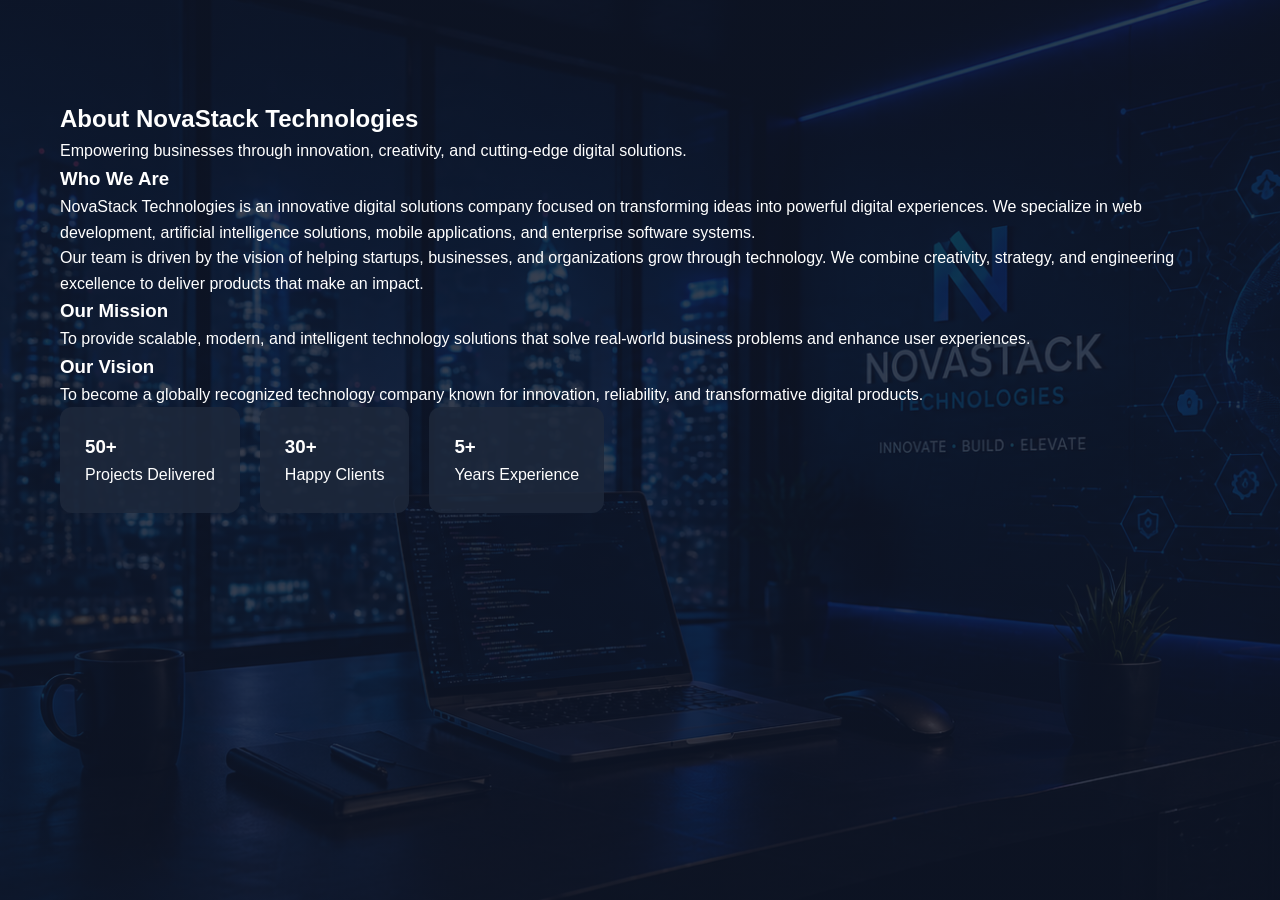
==== about/index.html @ 0c264953 "Initial commit - add my project" ====
<!DOCTYPE html>
<html lang="en">
<head>
    <meta charset="UTF-8">
    <meta name="viewport" content="width=device-width, initial-scale=1.0">
    <title>Document</title>
<link rel="stylesheet" href="/about/style.css">
</head>
<body>
<!-- About Page Section -->
<section id="about" class="about-page">
    <div class="about-header">
        <h2>About NovaStack Technologies</h2>
        <p>
            Empowering businesses through innovation,
            creativity, and cutting-edge digital solutions.
        </p>
    </div>

    <div class="about-content">
        <div class="about-text">
            <h3>Who We Are</h3>
            <p>
                NovaStack Technologies is an innovative digital solutions company
                focused on transforming ideas into powerful digital experiences.
                We specialize in web development, artificial intelligence solutions,
                mobile applications, and enterprise software systems.
            </p>

            <p>
                Our team is driven by the vision of helping startups,
                businesses, and organizations grow through technology.
                We combine creativity, strategy, and engineering excellence
                to deliver products that make an impact.
            </p>
        </div>

        <div class="about-text">
            <h3>Our Mission</h3>
            <p>
                To provide scalable, modern, and intelligent technology solutions
                that solve real-world business problems and enhance user experiences.
            </p>
        </div>

        <div class="about-text">
            <h3>Our Vision</h3>
            <p>
                To become a globally recognized technology company known for
                innovation, reliability, and transformative digital products.
            </p>
        </div>
    </div>

    <div class="stats-container">
        <div class="stat-box">
            <h3>50+</h3>
            <p>Projects Delivered</p>
        </div>

        <div class="stat-box">
            <h3>30+</h3>
            <p>Happy Clients</p>
        </div>

        <div class="stat-box">
            <h3>5+</h3>
            <p>Years Experience</p>
        </div>
    </div>
</section>    
<script src="../script.js"></script>
</body>
</html>
---- about/style.css ----
* {
    margin: 0;
    padding: 0;
    box-sizing: border-box;
}

body {
    font-family: Arial, sans-serif;
    color: white;
    line-height: 1.6;
    background:
        linear-gradient(rgba(15, 23, 42, 0.82),
                        rgba(15, 23, 42, 0.82)),
        url("../background.png");
    background-size: cover;
    background-position: center;
    background-attachment: fixed;
}
.navbar {
    display: flex;
    justify-content: space-between;
    padding: 25px 60px;
    background: rgba(17, 24, 39, 0.9);
}

.logo {
    color: #60a5fa;
}

.nav-links {
    display: flex;
    list-style: none;
    gap: 20px;
}

.nav-links a {
    color: white;
    text-decoration: none;
}

.about-page {
    padding: 100px 60px;
}

.about-card,
.stat-box {
    background: rgba(30, 41, 59, 0.85);
    padding: 25px;
    border-radius: 12px;
    margin-bottom: 20px;
}

.stats-container {
    display: flex;
    gap: 20px;
}

@media (max-width: 768px) {
    .stats-container {
        flex-direction: column;
    }
}
/* Responsive Design */
@media (max-width: 768px) {
    /* Navbar */
    .navbar {
        display: flex;
        flex-direction: column;
        align-items: center;
        padding: 15px 20px;
        gap: 10px;
    }

    .logo {
        font-size: 20px;
        text-align: center;
    }

    .nav-links {
        display: flex;
        flex-direction: row;
        justify-content: center;
        flex-wrap: wrap;
        gap: 12px;
        list-style: none;
        padding: 0;
    }

    .nav-links a {
        font-size: 14px;
    }

    /* Hero / Main section */
    .hero,
    .section,
    .about-page,
    .services-page,
    .projects-page {
        padding: 60px 20px;
        text-align: center;
    }

    .hero h1,
    .hero h2,
    .section h1,
    .section h2 {
        font-size: 32px;
    }

    p {
        font-size: 15px;
    }

    /* Cards */
    .card-container,
    .services-container,
    .projects-container,
    .stats-container {
        display: grid;
        grid-template-columns: 1fr;
        gap: 20px;
    }

    .card,
    .service-card,
    .project-card,
    .about-card {
        width: 100%;
    }

    /* Buttons */
    button {
        width: 100%;
        max-width: 220px;
    }

    /* Images */
    img {
        max-width: 100%;
        height: auto;
    }
}
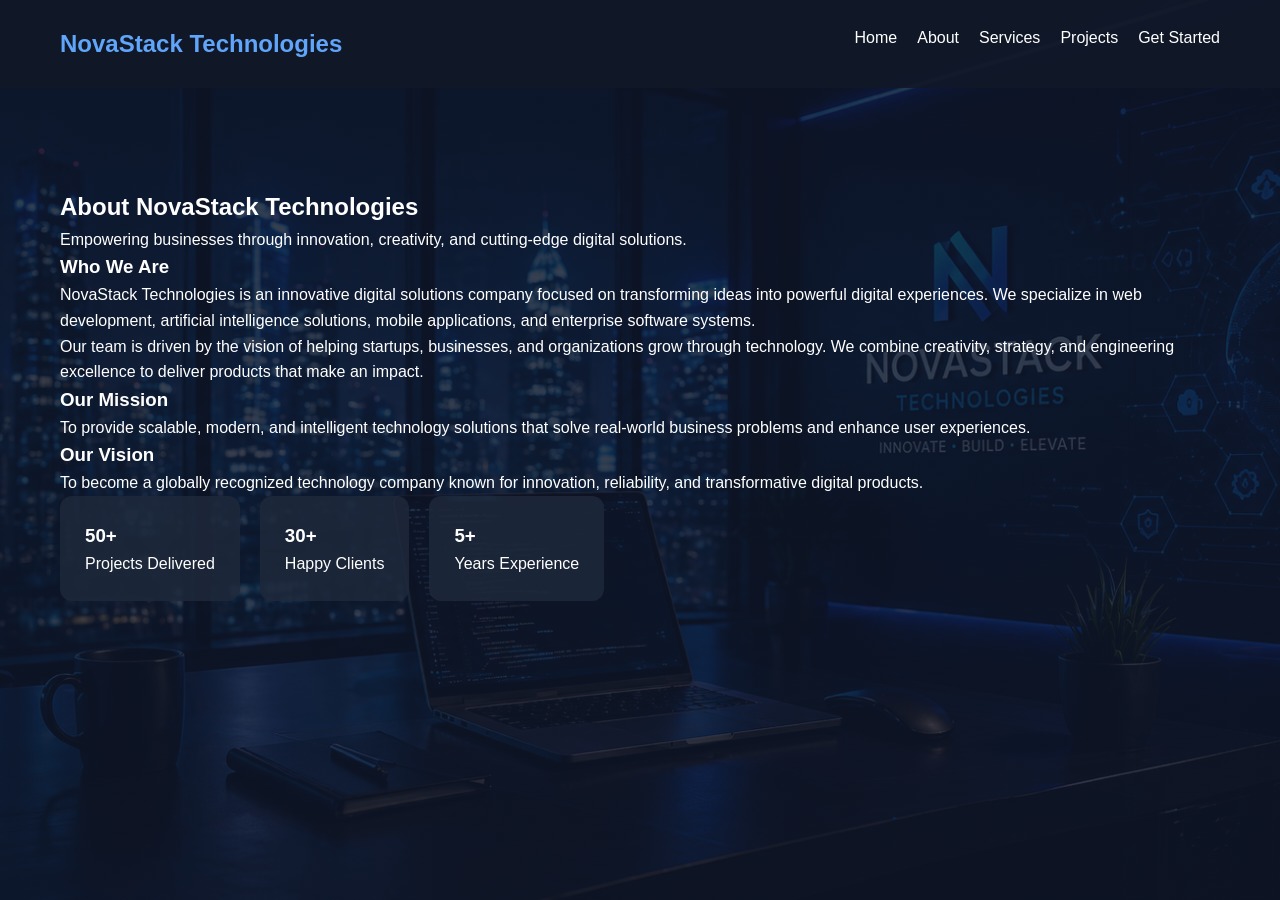
==== commit 228f0ce7: "Update index.html" ====
--- a/about/index.html
+++ b/about/index.html
@@ -4,9 +4,22 @@
     <meta charset="UTF-8">
     <meta name="viewport" content="width=device-width, initial-scale=1.0">
     <title>Document</title>
-<link rel="stylesheet" href="/about/style.css">
+<link rel="stylesheet" href="../about/style.css">
 </head>
 <body>
+    <!-- Navbar -->
+    <header>
+        <nav class="navbar">
+            <h1 class="logo">NovaStack Technologies</h1>
+            <ul class="nav-links">
+                <li><a href="../index.html">Home</a></li>
+                <li><a href="../about/index.html">About</a></li>
+                <li><a href="../service/index.html">Services</a></li>
+                <li><a href="../project/index.html">Projects</a></li>
+                <li><a href="../getstarted/index.html">Get Started</a></li>
+            </ul>
+        </nav>
+    </header>
 <!-- About Page Section -->
 <section id="about" class="about-page">
     <div class="about-header">
